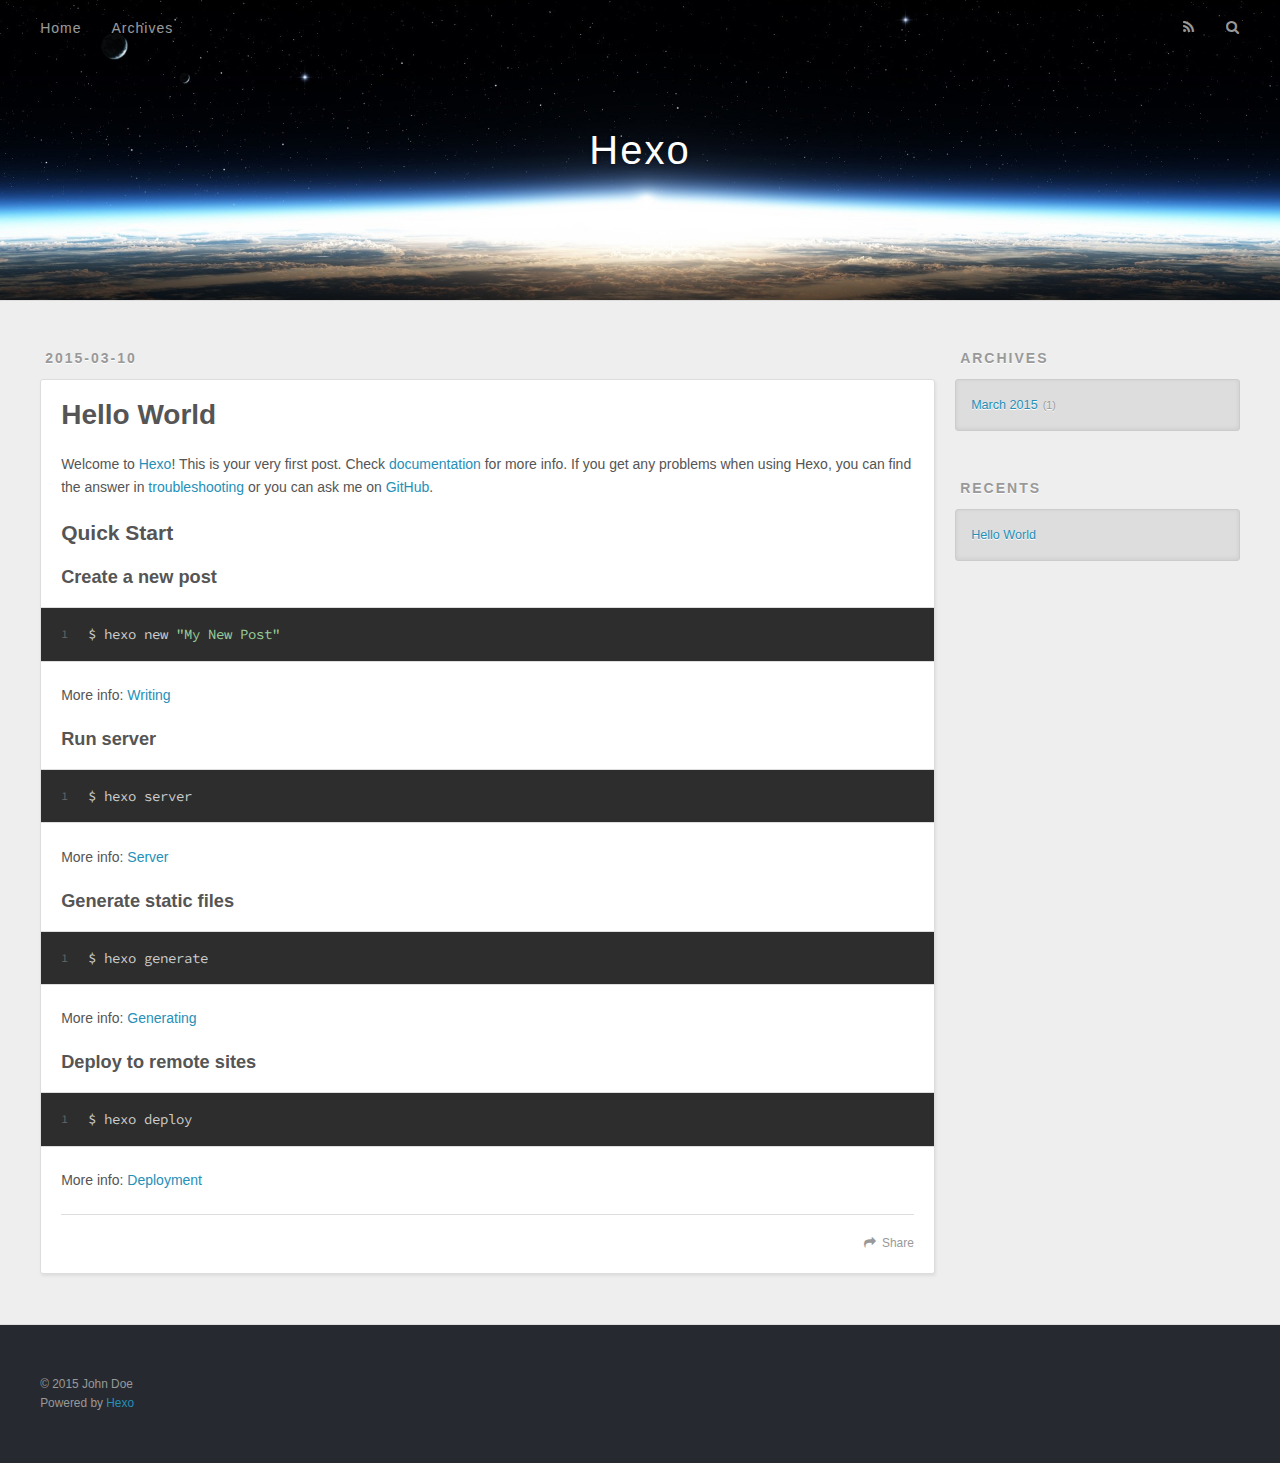
==== index.html @ 5a143ae2 "Site updated: 2015-03-10 18:15:36" ====
<!DOCTYPE html>
<html>
<head>
  <meta charset="utf-8">
  
  <title>Hexo</title>
  <meta name="viewport" content="width=device-width, initial-scale=1, maximum-scale=1">
  <meta name="description">
<meta property="og:type" content="website">
<meta property="og:title" content="Hexo">
<meta property="og:url" content="http://yoursite.com/index.html">
<meta property="og:site_name" content="Hexo">
<meta property="og:description">
<meta name="twitter:card" content="summary">
<meta name="twitter:title" content="Hexo">
<meta name="twitter:description">
  
    <link rel="alternative" href="/atom.xml" title="Hexo" type="application/atom+xml">
  
  
    <link rel="icon" href="/favicon.png">
  
  <link href="//fonts.googleapis.com/css?family=Source+Code+Pro" rel="stylesheet" type="text/css">
  <link rel="stylesheet" href="/css/style.css" type="text/css">
  

</head>
<body>
  <div id="container">
    <div id="wrap">
      <header id="header">
  <div id="banner"></div>
  <div id="header-outer" class="outer">
    <div id="header-title" class="inner">
      <h1 id="logo-wrap">
        <a href="/" id="logo">Hexo</a>
      </h1>
      
    </div>
    <div id="header-inner" class="inner">
      <nav id="main-nav">
        <a id="main-nav-toggle" class="nav-icon"></a>
        
          <a class="main-nav-link" href="/">Home</a>
        
          <a class="main-nav-link" href="/archives">Archives</a>
        
      </nav>
      <nav id="sub-nav">
        
          <a id="nav-rss-link" class="nav-icon" href="/atom.xml" title="RSS Feed"></a>
        
        <a id="nav-search-btn" class="nav-icon" title="Search"></a>
      </nav>
      <div id="search-form-wrap">
        <form action="//google.com/search" method="get" accept-charset="UTF-8" class="search-form"><input type="search" name="q" results="0" class="search-form-input" placeholder="Search"><button type="submit" class="search-form-submit">&#xF002;</button><input type="hidden" name="q" value="site:http://yoursite.com"></form>
      </div>
    </div>
  </div>
</header>
      <div class="outer">
        <section id="main">
  
    <article id="post-hello-world" class="article article-type-post" itemscope itemprop="blogPost">
  <div class="article-meta">
    <a href="/2015/03/10/hello-world/" class="article-date">
  <time datetime="2015-03-10T09:44:38.673Z" itemprop="datePublished">2015-03-10</time>
</a>
    
  </div>
  <div class="article-inner">
    
    
      <header class="article-header">
        
  
    <h1 itemprop="name">
      <a class="article-title" href="/2015/03/10/hello-world/">Hello World</a>
    </h1>
  

      </header>
    
    <div class="article-entry" itemprop="articleBody">
      
        <p>Welcome to <a href="http://hexo.io/" target="_blank" rel="external">Hexo</a>! This is your very first post. Check <a href="http://hexo.io/docs/" target="_blank" rel="external">documentation</a> for more info. If you get any problems when using Hexo, you can find the answer in <a href="http://hexo.io/docs/troubleshooting.html" target="_blank" rel="external">troubleshooting</a> or you can ask me on <a href="https://github.com/hexojs/hexo/issues" target="_blank" rel="external">GitHub</a>.</p>
<h2 id="Quick_Start">Quick Start</h2><h3 id="Create_a_new_post">Create a new post</h3><figure class="highlight bash"><table><tr><td class="gutter"><pre><span class="line">1</span><br></pre></td><td class="code"><pre><span class="line">$ hexo new <span class="string">"My New Post"</span></span><br></pre></td></tr></table></figure>
<p>More info: <a href="http://hexo.io/docs/writing.html" target="_blank" rel="external">Writing</a></p>
<h3 id="Run_server">Run server</h3><figure class="highlight bash"><table><tr><td class="gutter"><pre><span class="line">1</span><br></pre></td><td class="code"><pre><span class="line">$ hexo server</span><br></pre></td></tr></table></figure>
<p>More info: <a href="http://hexo.io/docs/server.html" target="_blank" rel="external">Server</a></p>
<h3 id="Generate_static_files">Generate static files</h3><figure class="highlight bash"><table><tr><td class="gutter"><pre><span class="line">1</span><br></pre></td><td class="code"><pre><span class="line">$ hexo generate</span><br></pre></td></tr></table></figure>
<p>More info: <a href="http://hexo.io/docs/generating.html" target="_blank" rel="external">Generating</a></p>
<h3 id="Deploy_to_remote_sites">Deploy to remote sites</h3><figure class="highlight bash"><table><tr><td class="gutter"><pre><span class="line">1</span><br></pre></td><td class="code"><pre><span class="line">$ hexo deploy</span><br></pre></td></tr></table></figure>
<p>More info: <a href="http://hexo.io/docs/deployment.html" target="_blank" rel="external">Deployment</a></p>

      
    </div>
    <footer class="article-footer">
      <a data-url="http://yoursite.com/2015/03/10/hello-world/" data-id="ci7356lco000024phrafryeh9" class="article-share-link">Share</a>
      
      
    </footer>
  </div>
  
</article>


  
  
</section>
        
          <aside id="sidebar">
  
    
  
    
  
    
  
    
  <div class="widget-wrap">
    <h3 class="widget-title">Archives</h3>
    <div class="widget">
      <ul class="archive-list"><li class="archive-list-item"><a class="archive-list-link" href="/archives/2015/03/">March 2015</a><span class="archive-list-count">1</span></li></ul>
    </div>
  </div>

  
    
  <div class="widget-wrap">
    <h3 class="widget-title">Recents</h3>
    <div class="widget">
      <ul>
        
          <li>
            <a href="/2015/03/10/hello-world/">Hello World</a>
          </li>
        
      </ul>
    </div>
  </div>

  
</aside>
        
      </div>
      <footer id="footer">
  
  <div class="outer">
    <div id="footer-info" class="inner">
      &copy; 2015 John Doe<br>
      Powered by <a href="http://hexo.io/" target="_blank">Hexo</a>
    </div>
  </div>
</footer>
    </div>
    <nav id="mobile-nav">
  
    <a href="/" class="mobile-nav-link">Home</a>
  
    <a href="/archives" class="mobile-nav-link">Archives</a>
  
</nav>
    

<script src="//ajax.googleapis.com/ajax/libs/jquery/2.0.3/jquery.min.js"></script>


  <link rel="stylesheet" href="/fancybox/jquery.fancybox.css" type="text/css">
  <script src="/fancybox/jquery.fancybox.pack.js" type="text/javascript"></script>


<script src="/js/script.js" type="text/javascript"></script>

  </div>
</body>
</html>
---- css/style.css ----
body {
  width: 100%;
}
body:before,
body:after {
  content: "";
  display: table;
}
body:after {
  clear: both;
}
html,
body,
div,
span,
applet,
object,
iframe,
h1,
h2,
h3,
h4,
h5,
h6,
p,
blockquote,
pre,
a,
abbr,
acronym,
address,
big,
cite,
code,
del,
dfn,
em,
img,
ins,
kbd,
q,
s,
samp,
small,
strike,
strong,
sub,
sup,
tt,
var,
dl,
dt,
dd,
ol,
ul,
li,
fieldset,
form,
label,
legend,
table,
caption,
tbody,
tfoot,
thead,
tr,
th,
td {
  margin: 0;
  padding: 0;
  border: 0;
  outline: 0;
  font-weight: inherit;
  font-style: inherit;
  font-family: inherit;
  font-size: 100%;
  vertical-align: baseline;
}
body {
  line-height: 1;
  color: #000;
  background: #fff;
}
ol,
ul {
  list-style: none;
}
table {
  border-collapse: separate;
  border-spacing: 0;
  vertical-align: middle;
}
caption,
th,
td {
  text-align: left;
  font-weight: normal;
  vertical-align: middle;
}
a img {
  border: none;
}
input,
button {
  margin: 0;
  padding: 0;
}
input::-moz-focus-inner,
button::-moz-focus-inner {
  border: 0;
  padding: 0;
}
@font-face {
  font-family: FontAwesome;
  font-style: normal;
  font-weight: normal;
  src: url("fonts/fontawesome-webfont.eot?v=#4.0.3");
  src: url("fonts/fontawesome-webfont.eot?#iefix&v=#4.0.3") format("embedded-opentype"), url("fonts/fontawesome-webfont.woff?v=#4.0.3") format("woff"), url("fonts/fontawesome-webfont.ttf?v=#4.0.3") format("truetype"), url("fonts/fontawesome-webfont.svg#fontawesomeregular?v=#4.0.3") format("svg");
}
html,
body,
#container {
  height: 100%;
}
body {
  background: #eee;
  font: 14px "Helvetica Neue", Helvetica, Arial, sans-serif;
  -webkit-text-size-adjust: 100%;
}
.outer {
  max-width: 1220px;
  margin: 0 auto;
  padding: 0 20px;
}
.outer:before,
.outer:after {
  content: "";
  display: table;
}
.outer:after {
  clear: both;
}
.inner {
  display: inline;
  float: left;
  width: 98.3333333333333%;
  margin: 0 0.8333333333333%;
}
.left,
.alignleft {
  float: left;
}
.right,
.alignright {
  float: right;
}
.clear {
  clear: both;
}
#container {
  position: relative;
}
.mobile-nav-on {
  overflow: hidden;
}
#wrap {
  height: 100%;
  width: 100%;
  position: absolute;
  top: 0;
  left: 0;
  -webkit-transition: 0.2s ease-out;
  -moz-transition: 0.2s ease-out;
  -ms-transition: 0.2s ease-out;
  transition: 0.2s ease-out;
  z-index: 1;
  background: #eee;
}
.mobile-nav-on #wrap {
  left: 280px;
}
@media screen and (min-width: 768px) {
  #main {
    display: inline;
    float: left;
    width: 73.3333333333333%;
    margin: 0 0.8333333333333%;
  }
}
.article-date,
.article-category-link,
.archive-year,
.widget-title {
  text-decoration: none;
  text-transform: uppercase;
  letter-spacing: 2px;
  color: #999;
  margin-bottom: 1em;
  margin-left: 5px;
  line-height: 1em;
  text-shadow: 0 1px #fff;
  font-weight: bold;
}
.article-inner,
.archive-article-inner {
  background: #fff;
  -webkit-box-shadow: 1px 2px 3px #ddd;
  box-shadow: 1px 2px 3px #ddd;
  border: 1px solid #ddd;
  -webkit-border-radius: 3px;
  border-radius: 3px;
}
.article-entry h1,
.widget h1 {
  font-size: 2em;
}
.article-entry h2,
.widget h2 {
  font-size: 1.5em;
}
.article-entry h3,
.widget h3 {
  font-size: 1.3em;
}
.article-entry h4,
.widget h4 {
  font-size: 1.2em;
}
.article-entry h5,
.widget h5 {
  font-size: 1em;
}
.article-entry h6,
.widget h6 {
  font-size: 1em;
  color: #999;
}
.article-entry hr,
.widget hr {
  border: 1px dashed #ddd;
}
.article-entry strong,
.widget strong {
  font-weight: bold;
}
.article-entry em,
.widget em,
.article-entry cite,
.widget cite {
  font-style: italic;
}
.article-entry sup,
.widget sup,
.article-entry sub,
.widget sub {
  font-size: 0.75em;
  line-height: 0;
  position: relative;
  vertical-align: baseline;
}
.article-entry sup,
.widget sup {
  top: -0.5em;
}
.article-entry sub,
.widget sub {
  bottom: -0.2em;
}
.article-entry small,
.widget small {
  font-size: 0.85em;
}
.article-entry acronym,
.widget acronym,
.article-entry abbr,
.widget abbr {
  border-bottom: 1px dotted;
}
.article-entry ul,
.widget ul,
.article-entry ol,
.widget ol,
.article-entry dl,
.widget dl {
  margin: 0 20px;
  line-height: 1.6em;
}
.article-entry ul ul,
.widget ul ul,
.article-entry ol ul,
.widget ol ul,
.article-entry ul ol,
.widget ul ol,
.article-entry ol ol,
.widget ol ol {
  margin-top: 0;
  margin-bottom: 0;
}
.article-entry ul,
.widget ul {
  list-style: disc;
}
.article-entry ol,
.widget ol {
  list-style: decimal;
}
.article-entry dt,
.widget dt {
  font-weight: bold;
}
#header {
  height: 300px;
  position: relative;
  border-bottom: 1px solid #ddd;
}
#header:before,
#header:after {
  content: "";
  position: absolute;
  left: 0;
  right: 0;
  height: 40px;
}
#header:before {
  top: 0;
  background: -webkit-linear-gradient(rgba(0,0,0,0.2), transparent);
  background: -moz-linear-gradient(rgba(0,0,0,0.2), transparent);
  background: -ms-linear-gradient(rgba(0,0,0,0.2), transparent);
  background: linear-gradient(rgba(0,0,0,0.2), transparent);
}
#header:after {
  bottom: 0;
  background: -webkit-linear-gradient(transparent, rgba(0,0,0,0.2));
  background: -moz-linear-gradient(transparent, rgba(0,0,0,0.2));
  background: -ms-linear-gradient(transparent, rgba(0,0,0,0.2));
  background: linear-gradient(transparent, rgba(0,0,0,0.2));
}
#header-outer {
  height: 100%;
  position: relative;
}
#header-inner {
  position: relative;
  overflow: hidden;
}
#banner {
  position: absolute;
  top: 0;
  left: 0;
  width: 100%;
  height: 100%;
  background: url("images/banner.jpg") center #000;
  -webkit-background-size: cover;
  -moz-background-size: cover;
  background-size: cover;
  z-index: -1;
}
#header-title {
  text-align: center;
  height: 40px;
  position: absolute;
  top: 50%;
  left: 0;
  margin-top: -20px;
}
#logo,
#subtitle {
  text-decoration: none;
  color: #fff;
  font-weight: 300;
  text-shadow: 0 1px 4px rgba(0,0,0,0.3);
}
#logo {
  font-size: 40px;
  line-height: 40px;
  letter-spacing: 2px;
}
#subtitle {
  font-size: 16px;
  line-height: 16px;
  letter-spacing: 1px;
}
#subtitle-wrap {
  margin-top: 16px;
}
#main-nav {
  float: left;
  margin-left: -15px;
}
.nav-icon,
.main-nav-link {
  float: left;
  color: #fff;
  opacity: 0.6;
  text-decoration: none;
  text-shadow: 0 1px rgba(0,0,0,0.2);
  -webkit-transition: opacity 0.2s;
  -moz-transition: opacity 0.2s;
  -ms-transition: opacity 0.2s;
  transition: opacity 0.2s;
  display: block;
  padding: 20px 15px;
}
.nav-icon:hover,
.main-nav-link:hover {
  opacity: 1;
}
.nav-icon {
  font-family: FontAwesome;
  text-align: center;
  font-size: 14px;
  width: 14px;
  height: 14px;
  padding: 20px 15px;
  position: relative;
  cursor: pointer;
}
.main-nav-link {
  font-weight: 300;
  letter-spacing: 1px;
}
@media screen and (max-width: 479px) {
  .main-nav-link {
    display: none;
  }
}
#main-nav-toggle {
  display: none;
}
#main-nav-toggle:before {
  content: "\f0c9";
}
@media screen and (max-width: 479px) {
  #main-nav-toggle {
    display: block;
  }
}
#sub-nav {
  float: right;
  margin-right: -15px;
}
#nav-rss-link:before {
  content: "\f09e";
}
#nav-search-btn:before {
  content: "\f002";
}
#search-form-wrap {
  position: absolute;
  top: 15px;
  width: 150px;
  height: 30px;
  right: -150px;
  opacity: 0;
  -webkit-transition: 0.2s ease-out;
  -moz-transition: 0.2s ease-out;
  -ms-transition: 0.2s ease-out;
  transition: 0.2s ease-out;
}
#search-form-wrap.on {
  opacity: 1;
  right: 0;
}
@media screen and (max-width: 479px) {
  #search-form-wrap {
    width: 100%;
    right: -100%;
  }
}
.search-form {
  position: absolute;
  top: 0;
  left: 0;
  right: 0;
  background: #fff;
  padding: 5px 15px;
  -webkit-border-radius: 15px;
  border-radius: 15px;
  -webkit-box-shadow: 0 0 10px rgba(0,0,0,0.3);
  box-shadow: 0 0 10px rgba(0,0,0,0.3);
}
.search-form-input {
  border: none;
  background: none;
  color: #555;
  width: 100%;
  font: 13px "Helvetica Neue", Helvetica, Arial, sans-serif;
  outline: none;
}
.search-form-input::-webkit-search-results-decoration,
.search-form-input::-webkit-search-cancel-button {
  -webkit-appearance: none;
}
.search-form-submit {
  position: absolute;
  top: 50%;
  right: 10px;
  margin-top: -7px;
  font: 13px FontAwesome;
  border: none;
  background: none;
  color: #bbb;
  cursor: pointer;
}
.search-form-submit:hover,
.search-form-submit:focus {
  color: #777;
}
.article {
  margin: 50px 0;
}
.article-inner {
  overflow: hidden;
}
.article-meta:before,
.article-meta:after {
  content: "";
  display: table;
}
.article-meta:after {
  clear: both;
}
.article-date {
  float: left;
}
.article-category {
  float: left;
  line-height: 1em;
  color: #ccc;
  text-shadow: 0 1px #fff;
  margin-left: 8px;
}
.article-category:before {
  content: "\2022";
}
.article-category-link {
  margin: 0 12px 1em;
}
.article-header {
  padding: 20px 20px 0;
}
.article-title {
  text-decoration: none;
  font-size: 2em;
  font-weight: bold;
  color: #555;
  line-height: 1.1em;
  -webkit-transition: color 0.2s;
  -moz-transition: color 0.2s;
  -ms-transition: color 0.2s;
  transition: color 0.2s;
}
a.article-title:hover {
  color: #258fb8;
}
.article-entry {
  color: #555;
  padding: 0 20px;
}
.article-entry:before,
.article-entry:after {
  content: "";
  display: table;
}
.article-entry:after {
  clear: both;
}
.article-entry p,
.article-entry table {
  line-height: 1.6em;
  margin: 1.6em 0;
}
.article-entry h1,
.article-entry h2,
.article-entry h3,
.article-entry h4,
.article-entry h5,
.article-entry h6 {
  font-weight: bold;
}
.article-entry h1,
.article-entry h2,
.article-entry h3,
.article-entry h4,
.article-entry h5,
.article-entry h6 {
  line-height: 1.1em;
  margin: 1.1em 0;
}
.article-entry a {
  color: #258fb8;
  text-decoration: none;
}
.article-entry a:hover {
  text-decoration: underline;
}
.article-entry ul,
.article-entry ol,
.article-entry dl {
  margin-top: 1.6em;
  margin-bottom: 1.6em;
}
.article-entry img,
.article-entry video {
  max-width: 100%;
  height: auto;
  display: block;
  margin: auto;
}
.article-entry iframe {
  border: none;
}
.article-entry table {
  width: 100%;
  border-collapse: collapse;
  border-spacing: 0;
}
.article-entry th {
  font-weight: bold;
  border-bottom: 3px solid #ddd;
  padding-bottom: 0.5em;
}
.article-entry td {
  border-bottom: 1px solid #ddd;
  padding: 10px 0;
}
.article-entry blockquote {
  font-family: Georgia, "Times New Roman", serif;
  font-size: 1.4em;
  margin: 1.6em 20px;
  text-align: center;
}
.article-entry blockquote footer {
  font-size: 14px;
  margin: 1.6em 0;
  font-family: "Helvetica Neue", Helvetica, Arial, sans-serif;
}
.article-entry blockquote footer cite:before {
  content: "—";
  padding: 0 0.5em;
}
.article-entry .pullquote {
  text-align: left;
  width: 45%;
  margin: 0;
}
.article-entry .pullquote.left {
  margin-left: 0.5em;
  margin-right: 1em;
}
.article-entry .pullquote.right {
  margin-right: 0.5em;
  margin-left: 1em;
}
.article-entry .caption {
  color: #999;
  display: block;
  font-size: 0.9em;
  margin-top: 0.5em;
  position: relative;
  text-align: center;
}
.article-entry .video-container {
  position: relative;
  padding-top: 56.25%;
  height: 0;
  overflow: hidden;
}
.article-entry .video-container iframe,
.article-entry .video-container object,
.article-entry .video-container embed {
  position: absolute;
  top: 0;
  left: 0;
  width: 100%;
  height: 100%;
  margin-top: 0;
}
.article-more-link a {
  display: inline-block;
  line-height: 1em;
  padding: 6px 15px;
  -webkit-border-radius: 15px;
  border-radius: 15px;
  background: #eee;
  color: #999;
  text-shadow: 0 1px #fff;
  text-decoration: none;
}
.article-more-link a:hover {
  background: #258fb8;
  color: #fff;
  text-decoration: none;
  text-shadow: 0 1px #1e7293;
}
.article-footer {
  font-size: 0.85em;
  line-height: 1.6em;
  border-top: 1px solid #ddd;
  padding-top: 1.6em;
  margin: 0 20px 20px;
}
.article-footer:before,
.article-footer:after {
  content: "";
  display: table;
}
.article-footer:after {
  clear: both;
}
.article-footer a {
  color: #999;
  text-decoration: none;
}
.article-footer a:hover {
  color: #555;
}
.article-tag-list-item {
  float: left;
  margin-right: 10px;
}
.article-tag-list-link:before {
  content: "#";
}
.article-comment-link {
  float: right;
}
.article-comment-link:before {
  content: "\f075";
  font-family: FontAwesome;
  padding-right: 8px;
}
.article-share-link {
  cursor: pointer;
  float: right;
  margin-left: 20px;
}
.article-share-link:before {
  content: "\f064";
  font-family: FontAwesome;
  padding-right: 6px;
}
#article-nav {
  position: relative;
}
#article-nav:before,
#article-nav:after {
  content: "";
  display: table;
}
#article-nav:after {
  clear: both;
}
@media screen and (min-width: 768px) {
  #article-nav {
    margin: 50px 0;
  }
  #article-nav:before {
    width: 8px;
    height: 8px;
    position: absolute;
    top: 50%;
    left: 50%;
    margin-top: -4px;
    margin-left: -4px;
    content: "";
    -webkit-border-radius: 50%;
    border-radius: 50%;
    background: #ddd;
    -webkit-box-shadow: 0 1px 2px #fff;
    box-shadow: 0 1px 2px #fff;
  }
}
.article-nav-link-wrap {
  text-decoration: none;
  text-shadow: 0 1px #fff;
  color: #999;
  -webkit-box-sizing: border-box;
  -moz-box-sizing: border-box;
  box-sizing: border-box;
  margin-top: 50px;
  text-align: center;
  display: block;
}
.article-nav-link-wrap:hover {
  color: #555;
}
@media screen and (min-width: 768px) {
  .article-nav-link-wrap {
    width: 50%;
    margin-top: 0;
  }
}
@media screen and (min-width: 768px) {
  #article-nav-newer {
    float: left;
    text-align: right;
    padding-right: 20px;
  }
}
@media screen and (min-width: 768px) {
  #article-nav-older {
    float: right;
    text-align: left;
    padding-left: 20px;
  }
}
.article-nav-caption {
  text-transform: uppercase;
  letter-spacing: 2px;
  color: #ddd;
  line-height: 1em;
  font-weight: bold;
}
#article-nav-newer .article-nav-caption {
  margin-right: -2px;
}
.article-nav-title {
  font-size: 0.85em;
  line-height: 1.6em;
  margin-top: 0.5em;
}
.article-share-box {
  position: absolute;
  display: none;
  background: #fff;
  -webkit-box-shadow: 1px 2px 10px rgba(0,0,0,0.2);
  box-shadow: 1px 2px 10px rgba(0,0,0,0.2);
  -webkit-border-radius: 3px;
  border-radius: 3px;
  margin-left: -145px;
  overflow: hidden;
  z-index: 1;
}
.article-share-box.on {
  display: block;
}
.article-share-input {
  width: 100%;
  background: none;
  -webkit-box-sizing: border-box;
  -moz-box-sizing: border-box;
  box-sizing: border-box;
  font: 14px "Helvetica Neue", Helvetica, Arial, sans-serif;
  padding: 0 15px;
  color: #555;
  outline: none;
  border: 1px solid #ddd;
  -webkit-border-radius: 3px 3px 0 0;
  border-radius: 3px 3px 0 0;
  height: 36px;
  line-height: 36px;
}
.article-share-links {
  background: #eee;
}
.article-share-links:before,
.article-share-links:after {
  content: "";
  display: table;
}
.article-share-links:after {
  clear: both;
}
.article-share-twitter,
.article-share-facebook,
.article-share-pinterest,
.article-share-google {
  width: 50px;
  height: 36px;
  display: block;
  float: left;
  position: relative;
  color: #999;
  text-shadow: 0 1px #fff;
}
.article-share-twitter:before,
.article-share-facebook:before,
.article-share-pinterest:before,
.article-share-google:before {
  font-size: 20px;
  font-family: FontAwesome;
  width: 20px;
  height: 20px;
  position: absolute;
  top: 50%;
  left: 50%;
  margin-top: -10px;
  margin-left: -10px;
  text-align: center;
}
.article-share-twitter:hover,
.article-share-facebook:hover,
.article-share-pinterest:hover,
.article-share-google:hover {
  color: #fff;
}
.article-share-twitter:before {
  content: "\f099";
}
.article-share-twitter:hover {
  background: #00aced;
  text-shadow: 0 1px #008abe;
}
.article-share-facebook:before {
  content: "\f09a";
}
.article-share-facebook:hover {
  background: #3b5998;
  text-shadow: 0 1px #2f477a;
}
.article-share-pinterest:before {
  content: "\f0d2";
}
.article-share-pinterest:hover {
  background: #cb2027;
  text-shadow: 0 1px #a21a1f;
}
.article-share-google:before {
  content: "\f0d5";
}
.article-share-google:hover {
  background: #dd4b39;
  text-shadow: 0 1px #be3221;
}
.article-gallery {
  background: #000;
  position: relative;
}
.article-gallery-photos {
  position: relative;
  overflow: hidden;
}
.article-gallery-img {
  display: none;
  max-width: 100%;
}
.article-gallery-img:first-child {
  display: block;
}
.article-gallery-img.loaded {
  position: absolute;
  display: block;
}
.article-gallery-img img {
  display: block;
  max-width: 100%;
  margin: 0 auto;
}
#comments {
  background: #fff;
  -webkit-box-shadow: 1px 2px 3px #ddd;
  box-shadow: 1px 2px 3px #ddd;
  padding: 20px;
  border: 1px solid #ddd;
  -webkit-border-radius: 3px;
  border-radius: 3px;
  margin: 50px 0;
}
#comments a {
  color: #258fb8;
}
.archives-wrap {
  margin: 50px 0;
}
.archives:before,
.archives:after {
  content: "";
  display: table;
}
.archives:after {
  clear: both;
}
.archive-year-wrap {
  margin-bottom: 1em;
}
.archives {
  -webkit-column-gap: 10px;
  -moz-column-gap: 10px;
  column-gap: 10px;
}
@media screen and (min-width: 480px) and (max-width: 767px) {
  .archives {
    -webkit-column-count: 2;
    -moz-column-count: 2;
    column-count: 2;
  }
}
@media screen and (min-width: 768px) {
  .archives {
    -webkit-column-count: 3;
    -moz-column-count: 3;
    column-count: 3;
  }
}
.archive-article {
  -webkit-column-break-inside: avoid;
  page-break-inside: avoid;
  overflow: hidden;
  break-inside: avoid-column;
}
.archive-article-inner {
  padding: 10px;
  margin-bottom: 15px;
}
.archive-article-title {
  text-decoration: none;
  font-weight: bold;
  color: #555;
  -webkit-transition: color 0.2s;
  -moz-transition: color 0.2s;
  -ms-transition: color 0.2s;
  transition: color 0.2s;
  line-height: 1.6em;
}
.archive-article-title:hover {
  color: #258fb8;
}
.archive-article-footer {
  margin-top: 1em;
}
.archive-article-date {
  color: #999;
  text-decoration: none;
  font-size: 0.85em;
  line-height: 1em;
  margin-bottom: 0.5em;
  display: block;
}
#page-nav {
  margin: 50px auto;
  background: #fff;
  -webkit-box-shadow: 1px 2px 3px #ddd;
  box-shadow: 1px 2px 3px #ddd;
  border: 1px solid #ddd;
  -webkit-border-radius: 3px;
  border-radius: 3px;
  text-align: center;
  color: #999;
  overflow: hidden;
}
#page-nav:before,
#page-nav:after {
  content: "";
  display: table;
}
#page-nav:after {
  clear: both;
}
#page-nav a,
#page-nav span {
  padding: 10px 20px;
  line-height: 1;
  height: 2ex;
}
#page-nav a {
  color: #999;
  text-decoration: none;
}
#page-nav a:hover {
  background: #999;
  color: #fff;
}
#page-nav .prev {
  float: left;
}
#page-nav .next {
  float: right;
}
#page-nav .page-number {
  display: inline-block;
}
@media screen and (max-width: 479px) {
  #page-nav .page-number {
    display: none;
  }
}
#page-nav .current {
  color: #555;
  font-weight: bold;
}
#page-nav .space {
  color: #ddd;
}
#footer {
  background: #262a30;
  padding: 50px 0;
  border-top: 1px solid #ddd;
  color: #999;
}
#footer a {
  color: #258fb8;
  text-decoration: none;
}
#footer a:hover {
  text-decoration: underline;
}
#footer-info {
  line-height: 1.6em;
  font-size: 0.85em;
}
.article-entry pre,
.article-entry .highlight {
  background: #2d2d2d;
  margin: 0 -20px;
  padding: 15px 20px;
  border-style: solid;
  border-color: #ddd;
  border-width: 1px 0;
  overflow: auto;
  color: #ccc;
  line-height: 22.400000000000002px;
}
.article-entry .highlight .gutter pre,
.article-entry .gist .gist-file .gist-data .line-numbers {
  color: #666;
  font-size: 0.85em;
}
.article-entry pre,
.article-entry code {
  font-family: "Source Code Pro", Consolas, Monaco, Menlo, Consolas, monospace;
}
.article-entry code {
  background: #eee;
  text-shadow: 0 1px #fff;
  padding: 0 0.3em;
}
.article-entry pre code {
  background: none;
  text-shadow: none;
  padding: 0;
}
.article-entry .highlight pre {
  border: none;
  margin: 0;
  padding: 0;
}
.article-entry .highlight table {
  margin: 0;
  width: auto;
}
.article-entry .highlight td {
  border: none;
  padding: 0;
}
.article-entry .highlight figcaption {
  font-size: 0.85em;
  color: #999;
  line-height: 1em;
  margin-bottom: 1em;
}
.article-entry .highlight figcaption:before,
.article-entry .highlight figcaption:after {
  content: "";
  display: table;
}
.article-entry .highlight figcaption:after {
  clear: both;
}
.article-entry .highlight figcaption a {
  float: right;
}
.article-entry .highlight .gutter pre {
  text-align: right;
  padding-right: 20px;
}
.article-entry .highlight .line {
  height: 22.400000000000002px;
}
.article-entry .gist {
  margin: 0 -20px;
  border-style: solid;
  border-color: #ddd;
  border-width: 1px 0;
  background: #2d2d2d;
  padding: 15px 20px 15px 0;
}
.article-entry .gist .gist-file {
  border: none;
  font-family: "Source Code Pro", Consolas, Monaco, Menlo, Consolas, monospace;
  margin: 0;
}
.article-entry .gist .gist-file .gist-data {
  background: none;
  border: none;
}
.article-entry .gist .gist-file .gist-data .line-numbers {
  background: none;
  border: none;
  padding: 0 20px 0 0;
}
.article-entry .gist .gist-file .gist-data .line-data {
  padding: 0 !important;
}
.article-entry .gist .gist-file .highlight {
  margin: 0;
  padding: 0;
  border: none;
}
.article-entry .gist .gist-file .gist-meta {
  background: #2d2d2d;
  color: #999;
  font: 0.85em "Helvetica Neue", Helvetica, Arial, sans-serif;
  text-shadow: 0 0;
  padding: 0;
  margin-top: 1em;
  margin-left: 20px;
}
.article-entry .gist .gist-file .gist-meta a {
  color: #258fb8;
  font-weight: normal;
}
.article-entry .gist .gist-file .gist-meta a:hover {
  text-decoration: underline;
}
pre .comment,
pre .title {
  color: #999;
}
pre .variable,
pre .attribute,
pre .tag,
pre .regexp,
pre .ruby .constant,
pre .xml .tag .title,
pre .xml .pi,
pre .xml .doctype,
pre .html .doctype,
pre .css .id,
pre .css .class,
pre .css .pseudo {
  color: #f2777a;
}
pre .number,
pre .preprocessor,
pre .built_in,
pre .literal,
pre .params,
pre .constant {
  color: #f99157;
}
pre .class,
pre .ruby .class .title,
pre .css .rules .attribute {
  color: #9c9;
}
pre .string,
pre .value,
pre .inheritance,
pre .header,
pre .ruby .symbol,
pre .xml .cdata {
  color: #9c9;
}
pre .css .hexcolor {
  color: #6cc;
}
pre .function,
pre .python .decorator,
pre .python .title,
pre .ruby .function .title,
pre .ruby .title .keyword,
pre .perl .sub,
pre .javascript .title,
pre .coffeescript .title {
  color: #69c;
}
pre .keyword,
pre .javascript .function {
  color: #c9c;
}
@media screen and (max-width: 479px) {
  #mobile-nav {
    position: absolute;
    top: 0;
    left: 0;
    width: 280px;
    height: 100%;
    background: #191919;
    border-right: 1px solid #fff;
  }
}
@media screen and (max-width: 479px) {
  .mobile-nav-link {
    display: block;
    color: #999;
    text-decoration: none;
    padding: 15px 20px;
    font-weight: bold;
  }
  .mobile-nav-link:hover {
    color: #fff;
  }
}
@media screen and (min-width: 768px) {
  #sidebar {
    display: inline;
    float: left;
    width: 23.3333333333333%;
    margin: 0 0.8333333333333%;
  }
}
.widget-wrap {
  margin: 50px 0;
}
.widget {
  color: #777;
  text-shadow: 0 1px #fff;
  background: #ddd;
  -webkit-box-shadow: 0 -1px 4px #ccc inset;
  box-shadow: 0 -1px 4px #ccc inset;
  border: 1px solid #ccc;
  padding: 15px;
  -webkit-border-radius: 3px;
  border-radius: 3px;
}
.widget a {
  color: #258fb8;
  text-decoration: none;
}
.widget a:hover {
  text-decoration: underline;
}
.widget ul ul,
.widget ol ul,
.widget dl ul,
.widget ul ol,
.widget ol ol,
.widget dl ol,
.widget ul dl,
.widget ol dl,
.widget dl dl {
  margin-left: 15px;
  list-style: disc;
}
.widget {
  line-height: 1.6em;
  word-wrap: break-word;
  font-size: 0.9em;
}
.widget ul,
.widget ol {
  list-style: none;
  margin: 0;
}
.widget ul ul,
.widget ol ul,
.widget ul ol,
.widget ol ol {
  margin: 0 20px;
}
.widget ul ul,
.widget ol ul {
  list-style: disc;
}
.widget ul ol,
.widget ol ol {
  list-style: decimal;
}
.category-list-count,
.tag-list-count,
.archive-list-count {
  padding-left: 5px;
  color: #999;
  font-size: 0.85em;
}
.category-list-count:before,
.tag-list-count:before,
.archive-list-count:before {
  content: "(";
}
.category-list-count:after,
.tag-list-count:after,
.archive-list-count:after {
  content: ")";
}
.tagcloud a {
  margin-right: 5px;
}
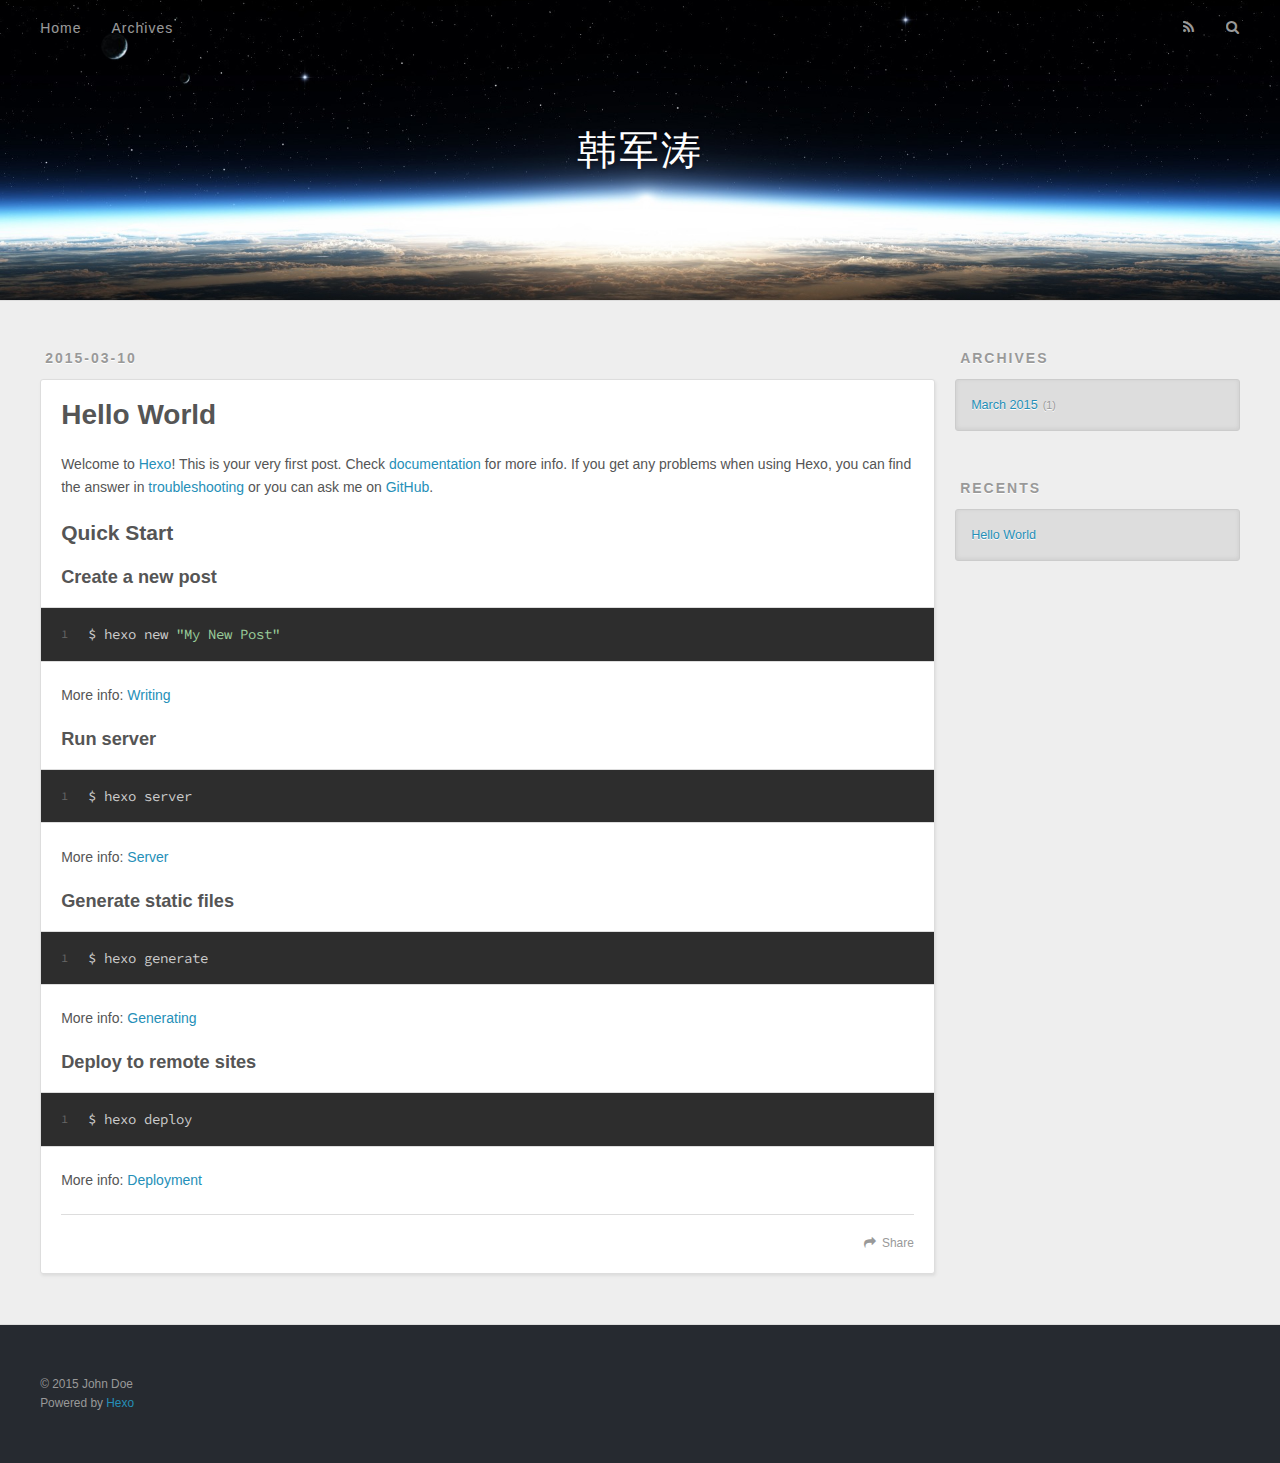
==== commit d5a9f59b: "Site updated: 2015-03-10 18:25:07" ====
--- a/index.html
+++ b/index.html
@@ -33,7 +33,7 @@
   <div id="header-outer" class="outer">
     <div id="header-title" class="inner">
       <h1 id="logo-wrap">
-        <a href="/" id="logo">Hexo</a>
+        <a href="/" id="logo">韩军涛</a>
       </h1>
       
     </div>
